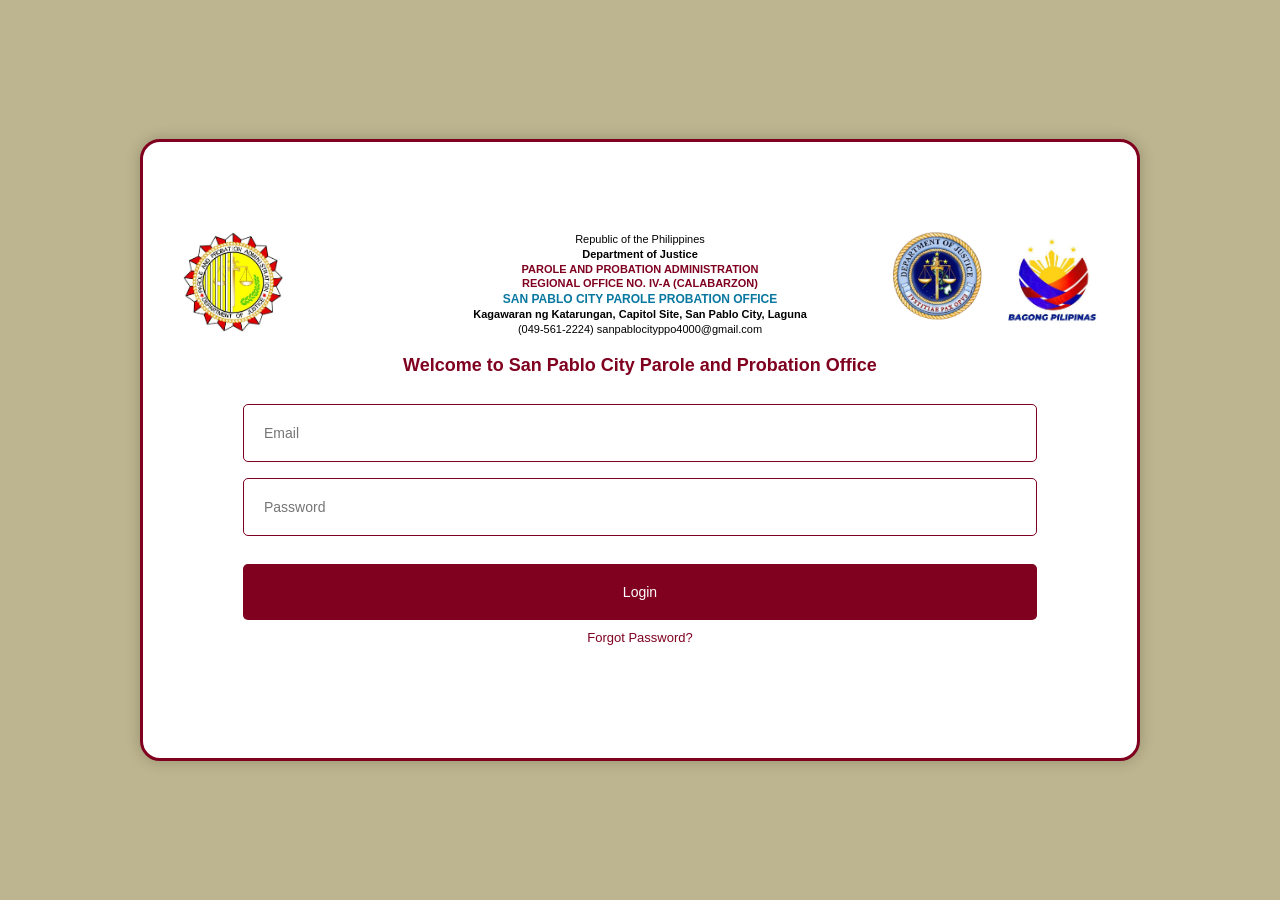
==== index.html @ b1a15755 "Rename login.html to index.html" ====
<!DOCTYPE html>
<html lang="en">
<head>
  <meta charset="UTF-8" />
  <meta name="viewport" content="width=device-width, initial-scale=1.0" />
  <title>Login - San Pablo City PPO</title>
  <link rel="stylesheet" href="login.css" />
</head>
<body>

  <div class="login-box">
    <div class="login-header">
      <img src="ppa.png" alt="PPA Logo" class="login-logo-left" />

      <div class="login-header-text">
        <div>Republic of the Philippines</div>
        <div class="bold-line">Department of Justice</div>
        <div><strong>PAROLE AND PROBATION ADMINISTRATION</strong></div>
        <div><strong>REGIONAL OFFICE NO. IV-A (CALABARZON)</strong></div>
        <div class="main-office">SAN PABLO CITY PAROLE PROBATION OFFICE</div>
        <div class="bold-line">Kagawaran ng Katarungan, Capitol Site, San Pablo City, Laguna</div>
        <div>(049-561-2224) sanpablocityppo4000@gmail.com</div>
      </div>

      <img src="OIP.png" alt="Office Logo" class="login-logo-new" />
      <img src="doj.png" alt="DOJ Logo" class="login-logo-right" />
    </div>

    <h2>Welcome to San Pablo City Parole and Probation Office</h2>

    <input type="text" id="email" placeholder="Email" autocomplete="username" />
    <input type="password" id="password" placeholder="Password" autocomplete="current-password" />

    <button type="button" id="loginBtn" onclick="login()">Login</button>
    <p class="forgot-link" onclick="openForgot()">Forgot Password?</p>
  </div>

  <!-- FORGOT / RESET MODAL -->
  <div id="forgotModal" class="modal" style="display:none;">
    <div class="modal-content">
      <h3>Reset Password</h3>

      <!-- Step 1: Email -->
      <input type="text" id="otpEmail" placeholder="Enter your email" />
      <button type="button" id="sendOtpBtn" onclick="sendOTP()">Send OTP</button>

      <!-- Step 2: OTP -->
      <div id="otpSection" style="display:none; margin-top:10px;">
        <input type="text" id="otpInput" placeholder="Enter OTP" />
        <button type="button" id="verifyOtpBtn" onclick="verifyOTP()">Verify OTP</button>
      </div>

      <!-- Step 3: New Password -->
      <div id="resetSection" style="display:none; margin-top:10px;">
        <input type="password" id="newPassword" placeholder="New Password (min 8 characters)" />
        <input type="password" id="confirmPassword" placeholder="Confirm New Password" />
        <button type="button" id="resetPasswordBtn" onclick="resetPassword()">Reset Password</button>
      </div>

      <button type="button" class="close-btn" onclick="closeForgot()">Close</button>
    </div>
  </div>

  <script>
    const API_BASE = "https://doj-backend-inqm.onrender.com";

    let resetToken = "";
    let otpVerified = false;

    (function checkExistingLogin() {
      const token = localStorage.getItem("token");
      if (token) {
        // window.location.href = "masterlist.html";
      }
    })();

    function setButtonLoading(buttonId, isLoading, loadingText, normalText) {
      const btn = document.getElementById(buttonId);
      if (!btn) return;
      btn.disabled = isLoading;
      btn.textContent = isLoading ? loadingText : normalText;
    }

    function openForgot() {
      document.getElementById("forgotModal").style.display = "flex";
      resetForgotState(false);
    }

    function closeForgot() {
      document.getElementById("forgotModal").style.display = "none";
      resetForgotState(true);
    }

    function resetForgotState(clearEmail) {
      otpVerified = false;
      resetToken = "";

      if (clearEmail) document.getElementById("otpEmail").value = "";
      document.getElementById("otpInput").value = "";
      document.getElementById("newPassword").value = "";
      document.getElementById("confirmPassword").value = "";

      document.getElementById("otpSection").style.display = "none";
      document.getElementById("resetSection").style.display = "none";
    }

    async function safeJson(res) {
      try {
        return await res.json();
      } catch {
        return {};
      }
    }

    async function sendOTP() {
      const email = document.getElementById("otpEmail").value.trim();

      if (email === "") {
        alert("Please enter your email.");
        return;
      }

      otpVerified = false;
      resetToken = "";
      document.getElementById("otpInput").value = "";
      document.getElementById("newPassword").value = "";
      document.getElementById("confirmPassword").value = "";
      document.getElementById("resetSection").style.display = "none";

      try {
        setButtonLoading("sendOtpBtn", true, "Sending...", "Send OTP");

        const res = await fetch(`${API_BASE}/api/forgot-password`, {
          method: "POST",
          headers: { "Content-Type": "application/json" },
          body: JSON.stringify({ email })
        });

        const data = await safeJson(res);

        if (!res.ok) {
          alert(data.message || "Failed to send OTP.");
          return;
        }

        alert(data.message || "If that email exists, we sent an OTP.");
        document.getElementById("otpSection").style.display = "block";
      } catch (err) {
        console.error("sendOTP error:", err);
        alert("Cannot connect to server.");
      } finally {
        setButtonLoading("sendOtpBtn", false, "Sending...", "Send OTP");
      }
    }

    async function verifyOTP() {
      const email = document.getElementById("otpEmail").value.trim();
      const otp = document.getElementById("otpInput").value.trim();

      if (email === "") {
        alert("Please enter your email.");
        return;
      }

      if (otp === "") {
        alert("Enter the OTP.");
        return;
      }

      try {
        setButtonLoading("verifyOtpBtn", true, "Verifying...", "Verify OTP");

        const res = await fetch(`${API_BASE}/api/verify-otp`, {
          method: "POST",
          headers: { "Content-Type": "application/json" },
          body: JSON.stringify({ email, otp })
        });

        const data = await safeJson(res);

        if (!res.ok) {
          alert(data.message || "Invalid OTP.");
          return;
        }

        resetToken = data.resetToken || "";
        if (!resetToken) {
          alert("OTP verified but no reset token received.");
          return;
        }

        otpVerified = true;
        alert("OTP verified. Please set your new password.");
        document.getElementById("resetSection").style.display = "block";
      } catch (err) {
        console.error("verifyOTP error:", err);
        alert("Server error.");
      } finally {
        setButtonLoading("verifyOtpBtn", false, "Verifying...", "Verify OTP");
      }
    }

    async function resetPassword() {
      if (!otpVerified || !resetToken) {
        alert("Please verify OTP first.");
        return;
      }

      const newPassword = document.getElementById("newPassword").value;
      const confirmPassword = document.getElementById("confirmPassword").value;

      if (newPassword.trim() === "" || confirmPassword.trim() === "") {
        alert("Please enter and confirm your new password.");
        return;
      }

      if (newPassword !== confirmPassword) {
        alert("Passwords do not match.");
        return;
      }

      if (newPassword.length < 8) {
        alert("Password must be at least 8 characters.");
        return;
      }

      try {
        setButtonLoading("resetPasswordBtn", true, "Resetting...", "Reset Password");

        const res = await fetch(`${API_BASE}/api/reset-password`, {
          method: "POST",
          headers: { "Content-Type": "application/json" },
          body: JSON.stringify({ resetToken, newPassword })
        });

        const data = await safeJson(res);

        if (!res.ok) {
          alert(data.message || "Password reset failed.");
          return;
        }

        alert(data.message || "Password updated successfully.");

        const email = document.getElementById("otpEmail").value.trim();
        document.getElementById("email").value = email;
        document.getElementById("password").value = "";

        closeForgot();
      } catch (err) {
        console.error("resetPassword error:", err);
        alert("Cannot connect to server.");
      } finally {
        setButtonLoading("resetPasswordBtn", false, "Resetting...", "Reset Password");
      }
    }

    async function login() {
      const email = document.getElementById("email").value.trim();
      const password = document.getElementById("password").value.trim();

      if (email === "" || password === "") {
        alert("Both email and password are required.");
        return;
      }

      try {
        setButtonLoading("loginBtn", true, "Logging in...", "Login");

        const res = await fetch(`${API_BASE}/api/login`, {
          method: "POST",
          headers: { "Content-Type": "application/json" },
          body: JSON.stringify({ email, password })
        });

        const data = await safeJson(res);

        if (!res.ok) {
          alert(data.message || "Login failed.");
          return;
        }

        localStorage.setItem("token", data.token);
        localStorage.setItem("userEmail", data.user?.email || email);
        localStorage.setItem("userId", String(data.user?.id || ""));

        window.location.href = "masterlist.html";
      } catch (err) {
        console.error("login error:", err);
        alert("Cannot connect to backend. Make sure backend is running.");
      } finally {
        setButtonLoading("loginBtn", false, "Logging in...", "Login");
      }
    }

    document.getElementById("forgotModal").addEventListener("click", function (e) {
      if (e.target === this) closeForgot();
    });

    document.addEventListener("keydown", function (e) {
      const modalOpen = document.getElementById("forgotModal").style.display === "flex";

      if (!modalOpen && e.key === "Enter") {
        login();
      }
    });
  </script>
</body>
</html>
---- login.css ----
body{
    font-family: Arial;
    background:#BDB58F;
    display:flex;
    justify-content:center;
    align-items:center;
    height:100vh;
    margin:0;
}

.login-box{
    position: relative;
    background:white;
    padding:90px 100px 100px;
    border-radius:20px;
    box-shadow:0 0 15px rgba(0,0,0,0.2);
    border:3px solid #800020;
    text-align:center;
    width:1000px;
    box-sizing:border-box;
}

/* =========================
   HEADER SECTION
   ========================= */

.login-header{
    position: relative;
    display:flex;
    align-items:center;
    justify-content:center;
    min-height:95px;
    margin-bottom:18px;
}

/* LEFT LOGO */
.login-logo-left{
    position:absolute;
    left: -60px;
    top:0;
    width:100px;
    height:auto;
}

/* NEW LOGO */
.login-logo-new{
    position:absolute;
    right:-70px;
    top: -8px;;
    width:110px;
    height:auto;
}

/* RIGHT LOGO */
.login-logo-right{
    position:absolute;
    right:50px;
    top:0;
    width:100px;
    height:auto;
}

/* CENTER TEXT */
.login-header-text{
    padding: 0 190px;
    font-size: 11px;
    line-height: 1.35;
    text-align: center;
    color: #000;
}

.login-header-text strong{
    color:#800020;
}

.login-header-text .main-office{
    font-size:12px;
    font-weight:bold;
    color:#0978a1;
}

h2{
    color:#800020;
    margin: 10px 0 20px;
    font-size:18px;
}

input{
    width:100%;
    padding:20px;
    margin:8px 0;
    border:1px solid #800020;
    border-radius:5px;
    box-sizing:border-box;
    font-size:14px;
}

button{
    width:100%;
    padding:20px;
    margin-top:20px;
    background:#800020;
    color:white;
    border:none;
    border-radius:5px;
    cursor:pointer;
    font-size:14px;
}

button:hover{
    background:#A52A2A;
}
.bold-line{
    font-weight: bold;
}
.forgot-link{
    margin-top:10px;
    color:#800020;
    cursor:pointer;
    font-size:13px;
}

.forgot-link:hover{
    text-decoration:underline;
}

.modal{
    display:none;
    position:fixed;
    left:0;
    top:0;
    width:100%;
    height:100%;
    background:rgba(0,0,0,0.4);
    justify-content:center;
    align-items:center;
}

.modal-content{
    background:white;
    padding:30px;
    border-radius:10px;
    width:300px;
    text-align:center;
}

.close-btn{
    margin-top:10px;
    background:gray;
}
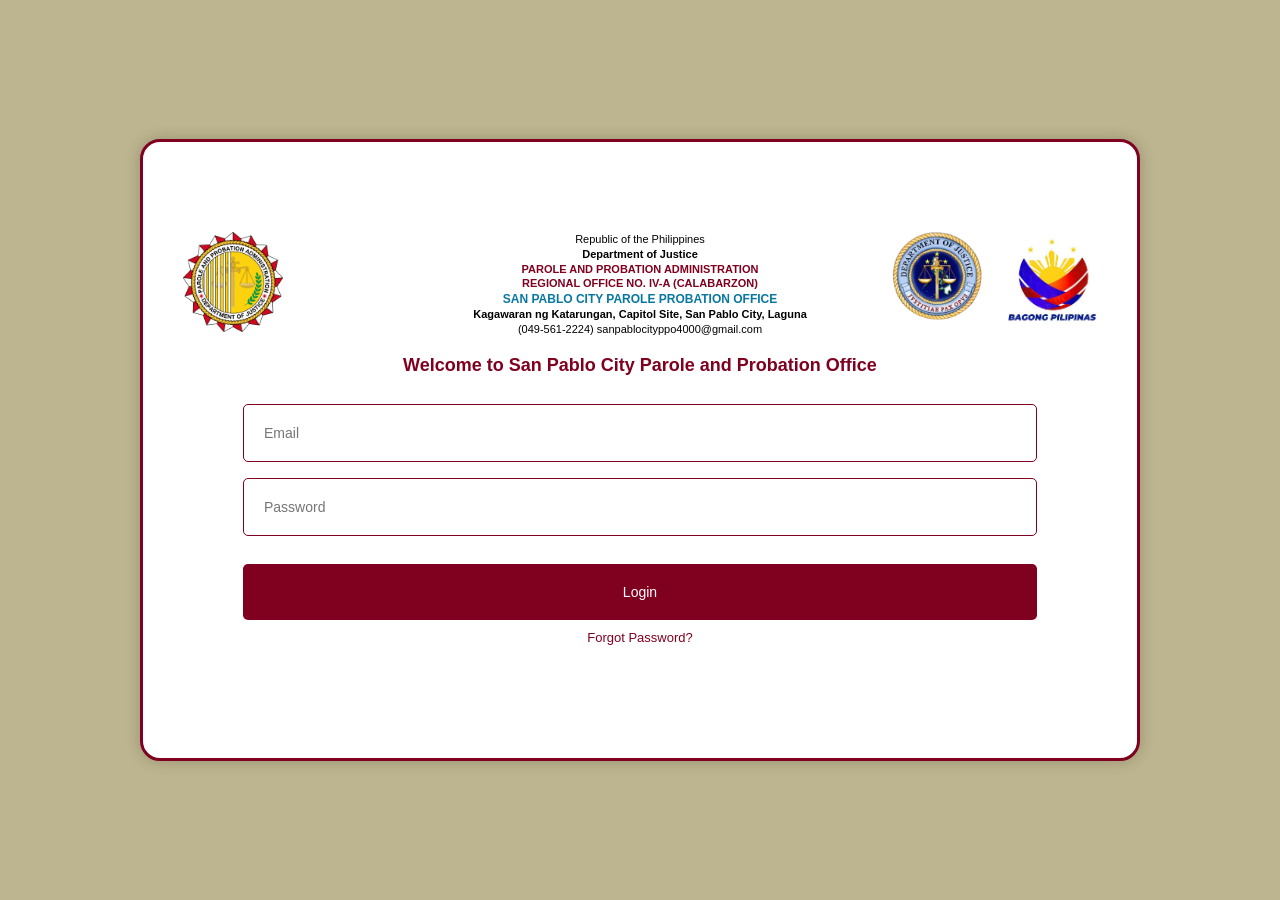
==== commit 8f7775d3: "Update index.html" ====
--- a/index.html
+++ b/index.html
@@ -10,7 +10,7 @@
 
   <div class="login-box">
     <div class="login-header">
-      <img src="ppa.png" alt="PPA Logo" class="login-logo-left" />
+      <img src="DOJ-PPA LOGO.png" alt="PPA Logo" class="login-logo-left" />
 
       <div class="login-header-text">
         <div>Republic of the Philippines</div>
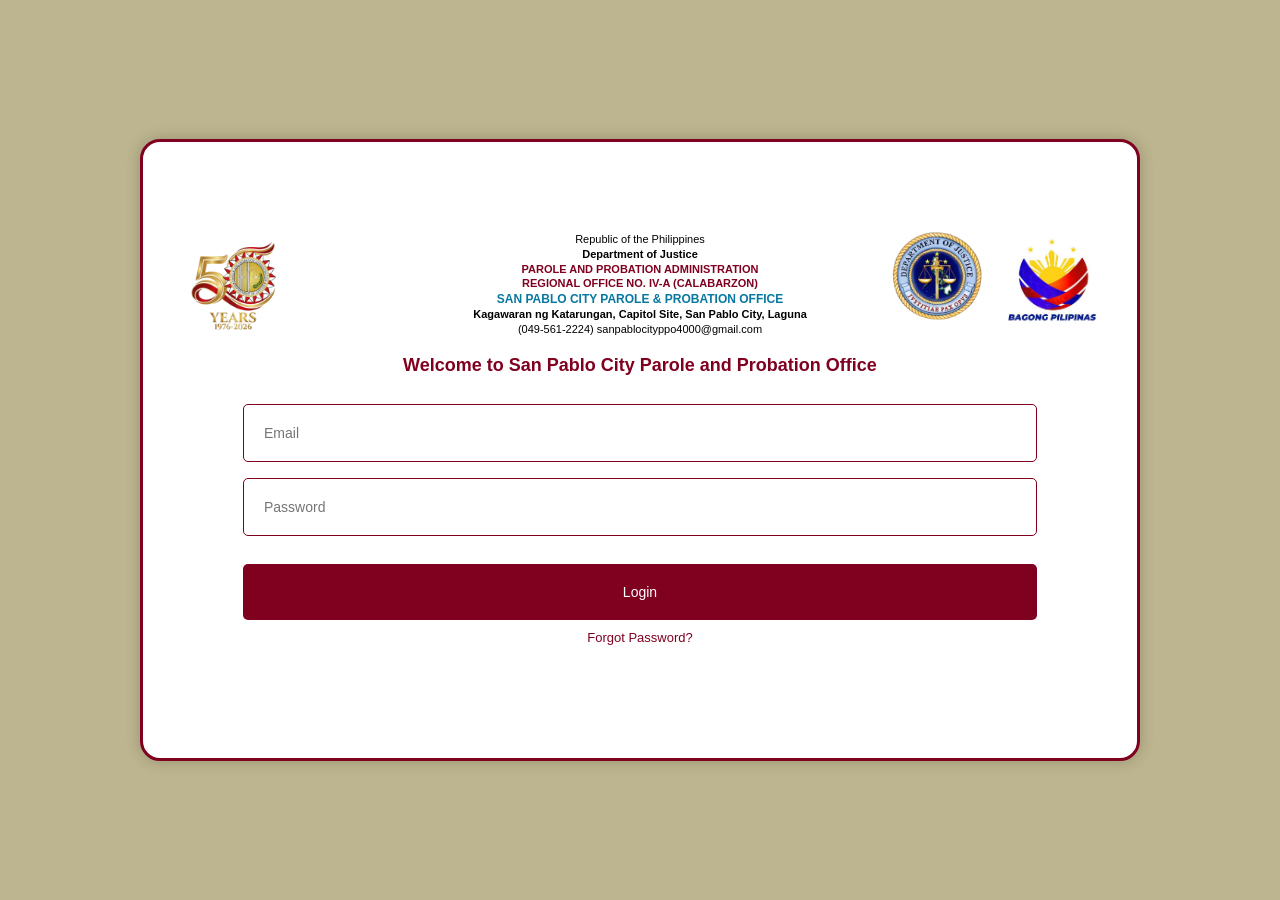
==== commit 37455c58: "Add files via upload" ====
--- a/index.html
+++ b/index.html
@@ -4,25 +4,25 @@
   <meta charset="UTF-8" />
   <meta name="viewport" content="width=device-width, initial-scale=1.0" />
   <title>Login - San Pablo City PPO</title>
-  <link rel="stylesheet" href="login.css" />
+  <link rel="stylesheet" href="index.css" />
+  <link rel="icon" type="image/png" href="favicon.png">
 </head>
 <body>
 
   <div class="login-box">
     <div class="login-header">
-      <img src="DOJ-PPA LOGO.png" alt="PPA Logo" class="login-logo-left" />
+      <img src="favicon.png" alt="PPA Logo" class="login-logo-left" />
 
       <div class="login-header-text">
         <div>Republic of the Philippines</div>
         <div class="bold-line">Department of Justice</div>
         <div><strong>PAROLE AND PROBATION ADMINISTRATION</strong></div>
         <div><strong>REGIONAL OFFICE NO. IV-A (CALABARZON)</strong></div>
-        <div class="main-office">SAN PABLO CITY PAROLE PROBATION OFFICE</div>
+        <div class="main-office">SAN PABLO CITY PAROLE & PROBATION OFFICE</div>
         <div class="bold-line">Kagawaran ng Katarungan, Capitol Site, San Pablo City, Laguna</div>
         <div>(049-561-2224) sanpablocityppo4000@gmail.com</div>
       </div>
-
-      <img src="OIP.png" alt="Office Logo" class="login-logo-new" />
+      <img src="OIP.png" alt="Office Logo" class="login-logo-new" />  
       <img src="doj.png" alt="DOJ Logo" class="login-logo-right" />
     </div>
 
@@ -306,4 +306,4 @@
     });
   </script>
 </body>
-</html>
+</html>
--- a/index.css
+++ b/index.css
@@ -0,0 +1,150 @@
+body{
+    font-family: Arial;
+    background:#BDB58F;
+    display:flex;
+    justify-content:center;
+    align-items:center;
+    height:100vh;
+    margin:0;
+}
+
+.login-box{
+    position: relative;
+    background:white;
+    padding:90px 100px 100px;
+    border-radius:20px;
+    box-shadow:0 0 15px rgba(0,0,0,0.2);
+    border:3px solid #800020;
+    text-align:center;
+    width:1000px;
+    box-sizing:border-box;
+}
+
+/* =========================
+   HEADER SECTION
+   ========================= */
+
+.login-header{
+    position: relative;
+    display:flex;
+    align-items:center;
+    justify-content:center;
+    min-height:95px;
+    margin-bottom:18px;
+}
+
+/* LEFT LOGO */
+.login-logo-left{
+    position:absolute;
+    left: -60px;
+    top:0;
+    width:100px;
+    height:auto;
+}
+
+/* NEW LOGO */
+.login-logo-new{
+    position:absolute;
+    right:-70px;
+    top: -8px;;
+    width:110px;
+    height:auto;
+}
+
+/* RIGHT LOGO */
+.login-logo-right{
+    position:absolute;
+    right:50px;
+    top:0;
+    width:100px;
+    height:auto;
+}
+
+/* CENTER TEXT */
+.login-header-text{
+    padding: 0 190px;
+    font-size: 11px;
+    line-height: 1.35;
+    text-align: center;
+    color: #000;
+}
+
+.login-header-text strong{
+    color:#800020;
+}
+
+.login-header-text .main-office{
+    font-size:12px;
+    font-weight:bold;
+    color:#0978a1;
+}
+
+h2{
+    color:#800020;
+    margin: 10px 0 20px;
+    font-size:18px;
+}
+
+input{
+    width:100%;
+    padding:20px;
+    margin:8px 0;
+    border:1px solid #800020;
+    border-radius:5px;
+    box-sizing:border-box;
+    font-size:14px;
+}
+
+button{
+    width:100%;
+    padding:20px;
+    margin-top:20px;
+    background:#800020;
+    color:white;
+    border:none;
+    border-radius:5px;
+    cursor:pointer;
+    font-size:14px;
+}
+
+button:hover{
+    background:#A52A2A;
+}
+.bold-line{
+    font-weight: bold;
+}
+.forgot-link{
+    margin-top:10px;
+    color:#800020;
+    cursor:pointer;
+    font-size:13px;
+}
+
+.forgot-link:hover{
+    text-decoration:underline;
+}
+
+.modal{
+    display:none;
+    position:fixed;
+    left:0;
+    top:0;
+    width:100%;
+    height:100%;
+    background:rgba(0,0,0,0.4);
+    justify-content:center;
+    align-items:center;
+}
+
+.modal-content{
+    background:white;
+    padding:30px;
+    border-radius:10px;
+    width:300px;
+    text-align:center;
+}
+
+.close-btn{
+    margin-top:10px;
+    background:gray;
+}
